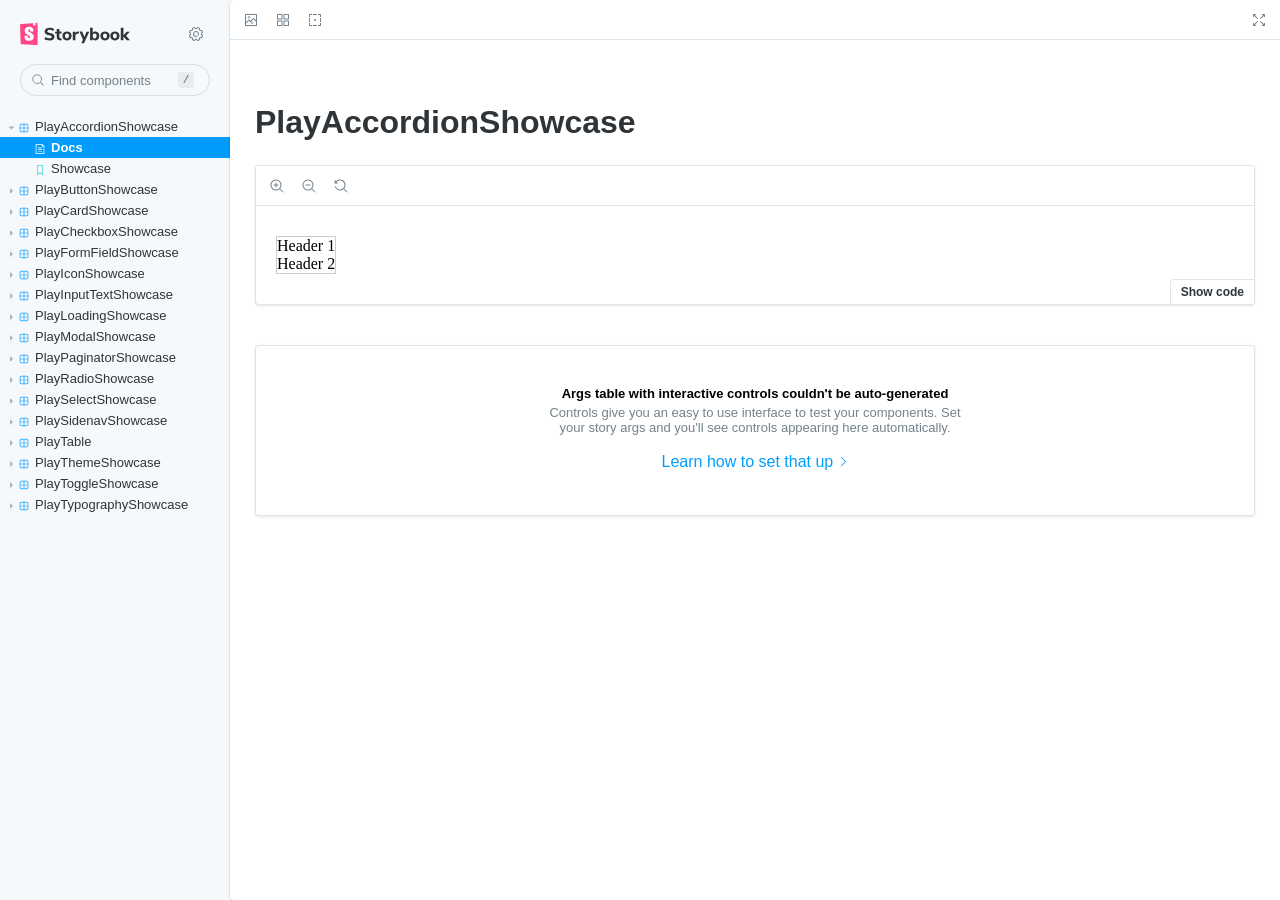
==== index.html @ f85f4144 "Deploy Storybook to GitHub Pages" ====
<!DOCTYPE html>
<html lang="en">
  <head>
    <meta charset="utf-8" />

    <title>@storybook/angular - Storybook</title>
    <meta name="viewport" content="width=device-width, initial-scale=1" />

    
    <link rel="icon" type="image/svg+xml" href="./favicon.svg" />
    
    <link
      rel="prefetch"
      href="./sb-common-assets/nunito-sans-regular.woff2"
      as="font"
      type="font/woff2"
      crossorigin
    />
    <link
      rel="prefetch"
      href="./sb-common-assets/nunito-sans-bold.woff2"
      as="font"
      type="font/woff2"
      crossorigin
    />
    <link rel="stylesheet" href="./sb-common-assets/fonts.css" />

    <link href="./sb-manager/runtime.js" rel="modulepreload" />

    
    <link href="./sb-addons/essentials-controls-0/manager-bundle.js" rel="modulepreload" />
    
    <link href="./sb-addons/essentials-actions-1/manager-bundle.js" rel="modulepreload" />
    
    <link href="./sb-addons/essentials-backgrounds-2/manager-bundle.js" rel="modulepreload" />
    
    <link href="./sb-addons/essentials-viewport-3/manager-bundle.js" rel="modulepreload" />
    
    <link href="./sb-addons/essentials-toolbars-4/manager-bundle.js" rel="modulepreload" />
    
    <link href="./sb-addons/essentials-measure-5/manager-bundle.js" rel="modulepreload" />
    
    <link href="./sb-addons/essentials-outline-6/manager-bundle.js" rel="modulepreload" />
       

    <style>
      #storybook-root[hidden] {
        display: none !important;
      }
    </style>

    
  </head>
  <body>
    <div id="root"></div>

    
    <script>
      
        
          window['FEATURES'] = {
  "warnOnLegacyHierarchySeparator": true,
  "buildStoriesJson": false,
  "storyStoreV7": true,
  "argTypeTargetsV7": true,
  "legacyDecoratorFileOrder": false
};
        
      
        
          window['REFS'] = {};
        
      
        
          window['LOGLEVEL'] = "info";
        
      
        
          window['DOCS_OPTIONS'] = {
  "defaultName": "Docs",
  "autodocs": true
};
        
      
        
          window['CONFIG_TYPE'] = "PRODUCTION";
        
      
        
      
        
      
    </script>
    

    <script type="module">
      import './sb-manager/runtime.js';

      
      import './sb-addons/essentials-controls-0/manager-bundle.js';
      
      import './sb-addons/essentials-actions-1/manager-bundle.js';
      
      import './sb-addons/essentials-backgrounds-2/manager-bundle.js';
      
      import './sb-addons/essentials-viewport-3/manager-bundle.js';
      
      import './sb-addons/essentials-toolbars-4/manager-bundle.js';
      
      import './sb-addons/essentials-measure-5/manager-bundle.js';
      
      import './sb-addons/essentials-outline-6/manager-bundle.js';
      
    </script>

    <link href="./sb-preview/runtime.js" rel="prefetch" as="script" />
  </body>
</html>
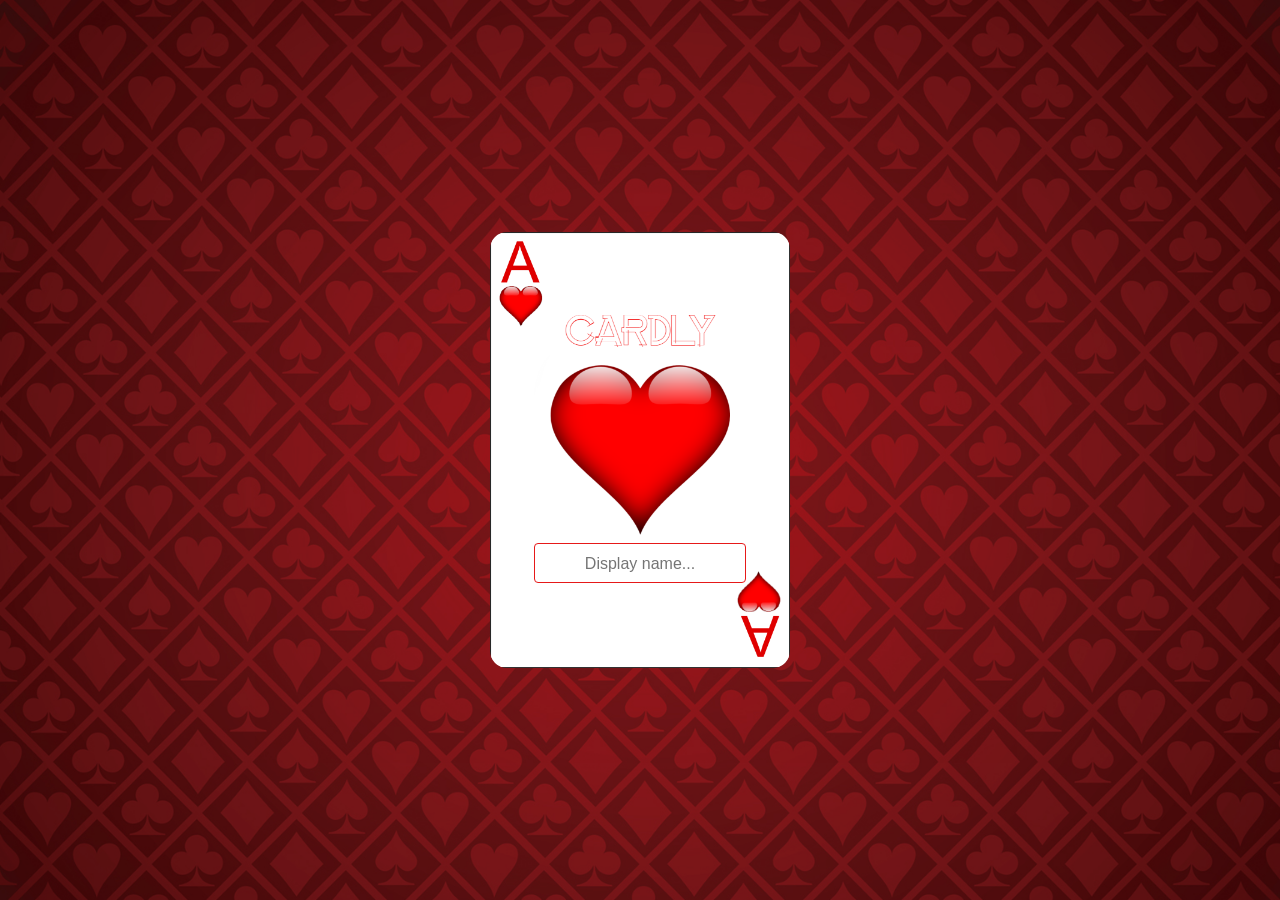
==== commit f4be623a: "deploy scum" ====
--- a/index.html
+++ b/index.html
@@ -1,118 +1,14 @@
-<!DOCTYPE html>
-<html lang="en">
+<!doctype html>
+<html lang="en" data-critters-container>
   <head>
-    <meta charset="utf-8" />
-
-    <title>@storybook/angular - Storybook</title>
-    <meta name="viewport" content="width=device-width, initial-scale=1" />
-
-    
-    <link rel="icon" type="image/svg+xml" href="./favicon.svg" />
-    
-    <link
-      rel="prefetch"
-      href="./sb-common-assets/nunito-sans-regular.woff2"
-      as="font"
-      type="font/woff2"
-      crossorigin
-    />
-    <link
-      rel="prefetch"
-      href="./sb-common-assets/nunito-sans-bold.woff2"
-      as="font"
-      type="font/woff2"
-      crossorigin
-    />
-    <link rel="stylesheet" href="./sb-common-assets/fonts.css" />
-
-    <link href="./sb-manager/runtime.js" rel="modulepreload" />
-
-    
-    <link href="./sb-addons/essentials-controls-0/manager-bundle.js" rel="modulepreload" />
-    
-    <link href="./sb-addons/essentials-actions-1/manager-bundle.js" rel="modulepreload" />
-    
-    <link href="./sb-addons/essentials-backgrounds-2/manager-bundle.js" rel="modulepreload" />
-    
-    <link href="./sb-addons/essentials-viewport-3/manager-bundle.js" rel="modulepreload" />
-    
-    <link href="./sb-addons/essentials-toolbars-4/manager-bundle.js" rel="modulepreload" />
-    
-    <link href="./sb-addons/essentials-measure-5/manager-bundle.js" rel="modulepreload" />
-    
-    <link href="./sb-addons/essentials-outline-6/manager-bundle.js" rel="modulepreload" />
-       
-
-    <style>
-      #storybook-root[hidden] {
-        display: none !important;
-      }
-    </style>
-
-    
-  </head>
+    <meta charset="utf-8">
+    <title>cardly</title>
+    <base href="/">
+    <meta name="viewport" content="width=device-width, initial-scale=1">
+    <link rel="icon" type="image/x-icon" href="favicon.ico">
+  <style>*,*:before,*:after{box-sizing:border-box}html{-moz-text-size-adjust:none;-webkit-text-size-adjust:none;text-size-adjust:none}body{margin:0}body{height:100vh;line-height:1.5;font-family:Roboto,sans-serif;background-image:url(/assets/logos/login.jpg);background-repeat:no-repeat;background-size:cover;background-position:center}:root{--play-primary-color-base: 0;--play-primary-color-darkest: hsl(var(--play-primary-color-base), 80%, 23%);--play-primary-color-darker: hsl(var(--play-primary-color-base), 80%, 41%);--play-primary-color: hsl(var(--play-primary-color-base), 80%, 50%);--play-primary-color-lighter: hsl(var(--play-primary-color-base), 80%, 77%);--play-primary-color-lightest: hsl(var(--play-primary-color-base), 80%, 94%);--play-accent-color-base: 210;--play-accent-color-darkest: hsl(var(--play-accent-color-base), 80%, 23%);--play-accent-color-darker: hsl(var(--play-accent-color-base), 80%, 41%);--play-accent-color: hsl(var(--play-accent-color-base), 80%, 50%);--play-accent-color-lighter: hsl(var(--play-accent-color-base), 80%, 77%);--play-accent-color-lightest: hsl(var(--play-accent-color-base), 80%, 94%);--play-success-color: hsl(131, 80%, 50%);--play-error-color: hsl(0, 80%, 50%);--play-warning-color: hsl(39, 80%, 50%);--play-text-color-light: #ffffff;--play-text-color-dark: #000000;--play-bg-color: #ffffff}
+</style><link rel="stylesheet" href="styles-D5F57SWN.css" media="print" onload="this.media='all'"><noscript><link rel="stylesheet" href="styles-D5F57SWN.css"></noscript><link rel="modulepreload" href="chunk-S4FENO5V.js"></head>
   <body>
-    <div id="root"></div>
-
-    
-    <script>
-      
-        
-          window['FEATURES'] = {
-  "warnOnLegacyHierarchySeparator": true,
-  "buildStoriesJson": false,
-  "storyStoreV7": true,
-  "argTypeTargetsV7": true,
-  "legacyDecoratorFileOrder": false
-};
-        
-      
-        
-          window['REFS'] = {};
-        
-      
-        
-          window['LOGLEVEL'] = "info";
-        
-      
-        
-          window['DOCS_OPTIONS'] = {
-  "defaultName": "Docs",
-  "autodocs": true
-};
-        
-      
-        
-          window['CONFIG_TYPE'] = "PRODUCTION";
-        
-      
-        
-      
-        
-      
-    </script>
-    
-
-    <script type="module">
-      import './sb-manager/runtime.js';
-
-      
-      import './sb-addons/essentials-controls-0/manager-bundle.js';
-      
-      import './sb-addons/essentials-actions-1/manager-bundle.js';
-      
-      import './sb-addons/essentials-backgrounds-2/manager-bundle.js';
-      
-      import './sb-addons/essentials-viewport-3/manager-bundle.js';
-      
-      import './sb-addons/essentials-toolbars-4/manager-bundle.js';
-      
-      import './sb-addons/essentials-measure-5/manager-bundle.js';
-      
-      import './sb-addons/essentials-outline-6/manager-bundle.js';
-      
-    </script>
-
-    <link href="./sb-preview/runtime.js" rel="prefetch" as="script" />
-  </body>
+    <app-root></app-root>
+  <script src="polyfills-K3CRPOEY.js" type="module"></script><script src="main-EQVAAUPS.js" type="module"></script></body>
 </html>
--- a/styles-D5F57SWN.css
+++ b/styles-D5F57SWN.css
@@ -0,0 +1 @@
+.cdk-overlay-container,.cdk-global-overlay-wrapper{pointer-events:none;top:0;left:0;height:100%;width:100%}.cdk-overlay-container{position:fixed;z-index:1000}.cdk-overlay-container:empty{display:none}.cdk-global-overlay-wrapper{display:flex;position:absolute;z-index:1000}.cdk-overlay-pane{position:absolute;pointer-events:auto;box-sizing:border-box;z-index:1000;display:flex;max-width:100%;max-height:100%}.cdk-overlay-backdrop{position:absolute;inset:0;z-index:1000;pointer-events:auto;-webkit-tap-highlight-color:rgba(0,0,0,0);transition:opacity .4s cubic-bezier(.25,.8,.25,1);opacity:0}.cdk-overlay-backdrop.cdk-overlay-backdrop-showing{opacity:1}.cdk-high-contrast-active .cdk-overlay-backdrop.cdk-overlay-backdrop-showing{opacity:.6}.cdk-overlay-dark-backdrop{background:rgba(0,0,0,.32)}.cdk-overlay-transparent-backdrop{transition:visibility 1ms linear,opacity 1ms linear;visibility:hidden;opacity:1}.cdk-overlay-transparent-backdrop.cdk-overlay-backdrop-showing{opacity:0;visibility:visible}.cdk-overlay-backdrop-noop-animation{transition:none}.cdk-overlay-connected-position-bounding-box{position:absolute;z-index:1000;display:flex;flex-direction:column;min-width:1px;min-height:1px}.cdk-global-scrollblock{position:fixed;width:100%;overflow-y:scroll}*,*:before,*:after{box-sizing:border-box}html{-moz-text-size-adjust:none;-webkit-text-size-adjust:none;text-size-adjust:none}body,h1,h2,h3,h4,p,figure,blockquote,dl,dd{margin:0}ul[role=list],ol[role=list]{list-style:none}body{height:100vh;line-height:1.5;font-family:Roboto,sans-serif;background-image:url(/assets/logos/login.jpg);background-repeat:no-repeat;background-size:cover;background-position:center}h1,h2,h3,h4,button,input,label{line-height:1.1}h1,h2,h3,h4{text-wrap:balance}a:not([class]){text-decoration-skip-ink:auto;color:currentColor}img,picture{max-width:100%;display:block}input,button,textarea,select{font:inherit}textarea:not([rows]){min-height:10em}:target{scroll-margin-block:5ex}:root{--play-primary-color-base: 0;--play-primary-color-darkest: hsl(var(--play-primary-color-base), 80%, 23%);--play-primary-color-darker: hsl(var(--play-primary-color-base), 80%, 41%);--play-primary-color: hsl(var(--play-primary-color-base), 80%, 50%);--play-primary-color-lighter: hsl(var(--play-primary-color-base), 80%, 77%);--play-primary-color-lightest: hsl(var(--play-primary-color-base), 80%, 94%);--play-accent-color-base: 210;--play-accent-color-darkest: hsl(var(--play-accent-color-base), 80%, 23%);--play-accent-color-darker: hsl(var(--play-accent-color-base), 80%, 41%);--play-accent-color: hsl(var(--play-accent-color-base), 80%, 50%);--play-accent-color-lighter: hsl(var(--play-accent-color-base), 80%, 77%);--play-accent-color-lightest: hsl(var(--play-accent-color-base), 80%, 94%);--play-success-color: hsl(131, 80%, 50%);--play-error-color: hsl(0, 80%, 50%);--play-warning-color: hsl(39, 80%, 50%);--play-text-color-light: #ffffff;--play-text-color-dark: #000000;--play-bg-color: #ffffff}play-card{--play-card-padding: 25px;--play-card-border-radius: 4px;--play-card-bg: #ffffff;--play-card-box-shadow: 0 2px 1px -1px #0003, 0 1px 1px #f1f1f124, 0 1px 3px #0000001f;--play-card-header-height: 64px}
--- a/styles-D5F57SWN.css
+++ b/styles-D5F57SWN.css
@@ -0,0 +1 @@
+.cdk-overlay-container,.cdk-global-overlay-wrapper{pointer-events:none;top:0;left:0;height:100%;width:100%}.cdk-overlay-container{position:fixed;z-index:1000}.cdk-overlay-container:empty{display:none}.cdk-global-overlay-wrapper{display:flex;position:absolute;z-index:1000}.cdk-overlay-pane{position:absolute;pointer-events:auto;box-sizing:border-box;z-index:1000;display:flex;max-width:100%;max-height:100%}.cdk-overlay-backdrop{position:absolute;inset:0;z-index:1000;pointer-events:auto;-webkit-tap-highlight-color:rgba(0,0,0,0);transition:opacity .4s cubic-bezier(.25,.8,.25,1);opacity:0}.cdk-overlay-backdrop.cdk-overlay-backdrop-showing{opacity:1}.cdk-high-contrast-active .cdk-overlay-backdrop.cdk-overlay-backdrop-showing{opacity:.6}.cdk-overlay-dark-backdrop{background:rgba(0,0,0,.32)}.cdk-overlay-transparent-backdrop{transition:visibility 1ms linear,opacity 1ms linear;visibility:hidden;opacity:1}.cdk-overlay-transparent-backdrop.cdk-overlay-backdrop-showing{opacity:0;visibility:visible}.cdk-overlay-backdrop-noop-animation{transition:none}.cdk-overlay-connected-position-bounding-box{position:absolute;z-index:1000;display:flex;flex-direction:column;min-width:1px;min-height:1px}.cdk-global-scrollblock{position:fixed;width:100%;overflow-y:scroll}*,*:before,*:after{box-sizing:border-box}html{-moz-text-size-adjust:none;-webkit-text-size-adjust:none;text-size-adjust:none}body,h1,h2,h3,h4,p,figure,blockquote,dl,dd{margin:0}ul[role=list],ol[role=list]{list-style:none}body{height:100vh;line-height:1.5;font-family:Roboto,sans-serif;background-image:url(/assets/logos/login.jpg);background-repeat:no-repeat;background-size:cover;background-position:center}h1,h2,h3,h4,button,input,label{line-height:1.1}h1,h2,h3,h4{text-wrap:balance}a:not([class]){text-decoration-skip-ink:auto;color:currentColor}img,picture{max-width:100%;display:block}input,button,textarea,select{font:inherit}textarea:not([rows]){min-height:10em}:target{scroll-margin-block:5ex}:root{--play-primary-color-base: 0;--play-primary-color-darkest: hsl(var(--play-primary-color-base), 80%, 23%);--play-primary-color-darker: hsl(var(--play-primary-color-base), 80%, 41%);--play-primary-color: hsl(var(--play-primary-color-base), 80%, 50%);--play-primary-color-lighter: hsl(var(--play-primary-color-base), 80%, 77%);--play-primary-color-lightest: hsl(var(--play-primary-color-base), 80%, 94%);--play-accent-color-base: 210;--play-accent-color-darkest: hsl(var(--play-accent-color-base), 80%, 23%);--play-accent-color-darker: hsl(var(--play-accent-color-base), 80%, 41%);--play-accent-color: hsl(var(--play-accent-color-base), 80%, 50%);--play-accent-color-lighter: hsl(var(--play-accent-color-base), 80%, 77%);--play-accent-color-lightest: hsl(var(--play-accent-color-base), 80%, 94%);--play-success-color: hsl(131, 80%, 50%);--play-error-color: hsl(0, 80%, 50%);--play-warning-color: hsl(39, 80%, 50%);--play-text-color-light: #ffffff;--play-text-color-dark: #000000;--play-bg-color: #ffffff}play-card{--play-card-padding: 25px;--play-card-border-radius: 4px;--play-card-bg: #ffffff;--play-card-box-shadow: 0 2px 1px -1px #0003, 0 1px 1px #f1f1f124, 0 1px 3px #0000001f;--play-card-header-height: 64px}
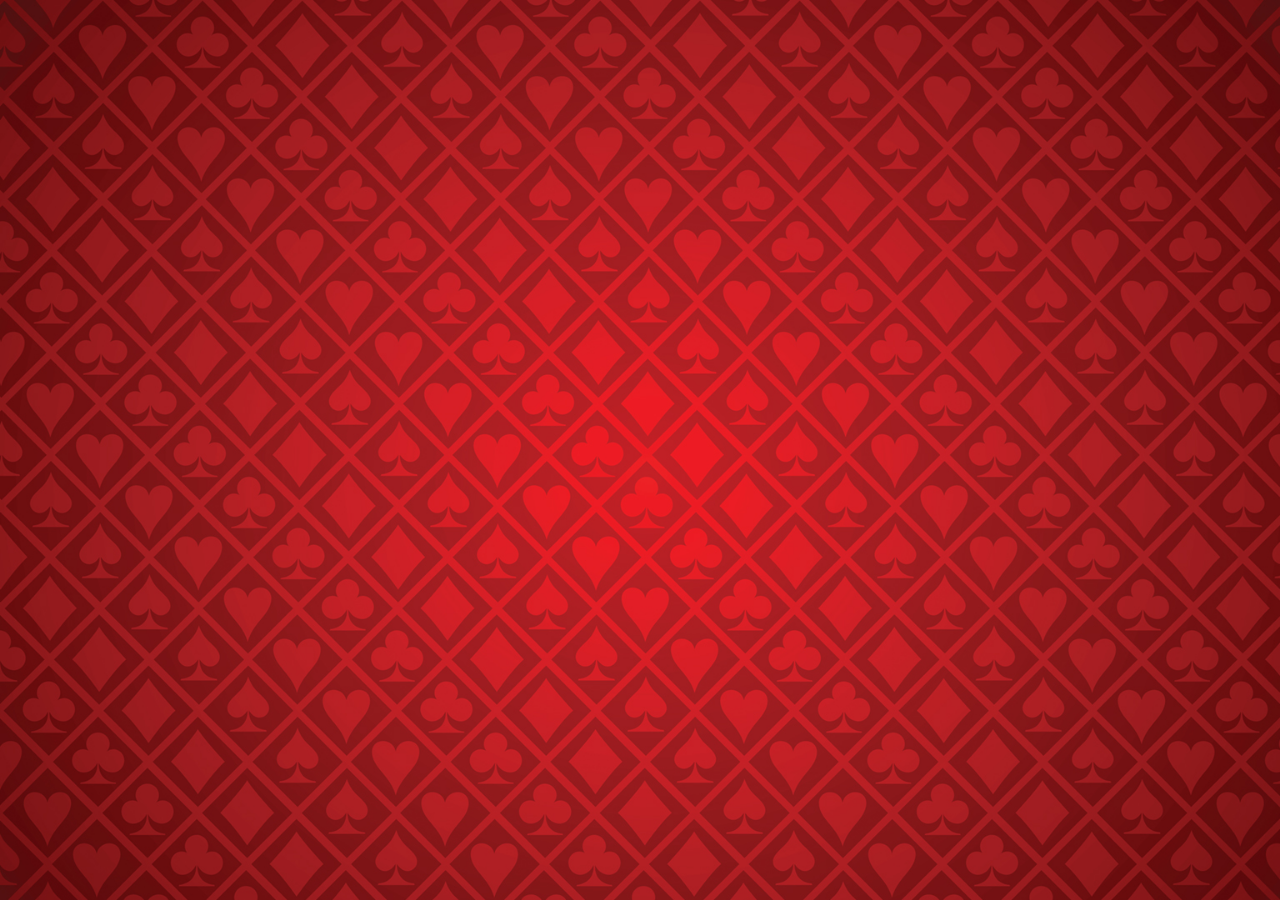
==== commit 413f7e8d: "Deploy cardly" ====
--- a/index.html
+++ b/index.html
@@ -3,7 +3,7 @@
   <head>
     <meta charset="utf-8">
     <title>cardly</title>
-    <base href="/">
+    <base href="/dev-playground/">
     <meta name="viewport" content="width=device-width, initial-scale=1">
     <link rel="icon" type="image/x-icon" href="favicon.ico">
   <style>*,*:before,*:after{box-sizing:border-box}html{-moz-text-size-adjust:none;-webkit-text-size-adjust:none;text-size-adjust:none}body{margin:0}body{height:100vh;line-height:1.5;font-family:Roboto,sans-serif;background-image:url(/assets/logos/login.jpg);background-repeat:no-repeat;background-size:cover;background-position:center}:root{--play-primary-color-base: 0;--play-primary-color-darkest: hsl(var(--play-primary-color-base), 80%, 23%);--play-primary-color-darker: hsl(var(--play-primary-color-base), 80%, 41%);--play-primary-color: hsl(var(--play-primary-color-base), 80%, 50%);--play-primary-color-lighter: hsl(var(--play-primary-color-base), 80%, 77%);--play-primary-color-lightest: hsl(var(--play-primary-color-base), 80%, 94%);--play-accent-color-base: 210;--play-accent-color-darkest: hsl(var(--play-accent-color-base), 80%, 23%);--play-accent-color-darker: hsl(var(--play-accent-color-base), 80%, 41%);--play-accent-color: hsl(var(--play-accent-color-base), 80%, 50%);--play-accent-color-lighter: hsl(var(--play-accent-color-base), 80%, 77%);--play-accent-color-lightest: hsl(var(--play-accent-color-base), 80%, 94%);--play-success-color: hsl(131, 80%, 50%);--play-error-color: hsl(0, 80%, 50%);--play-warning-color: hsl(39, 80%, 50%);--play-text-color-light: #ffffff;--play-text-color-dark: #000000;--play-bg-color: #ffffff}
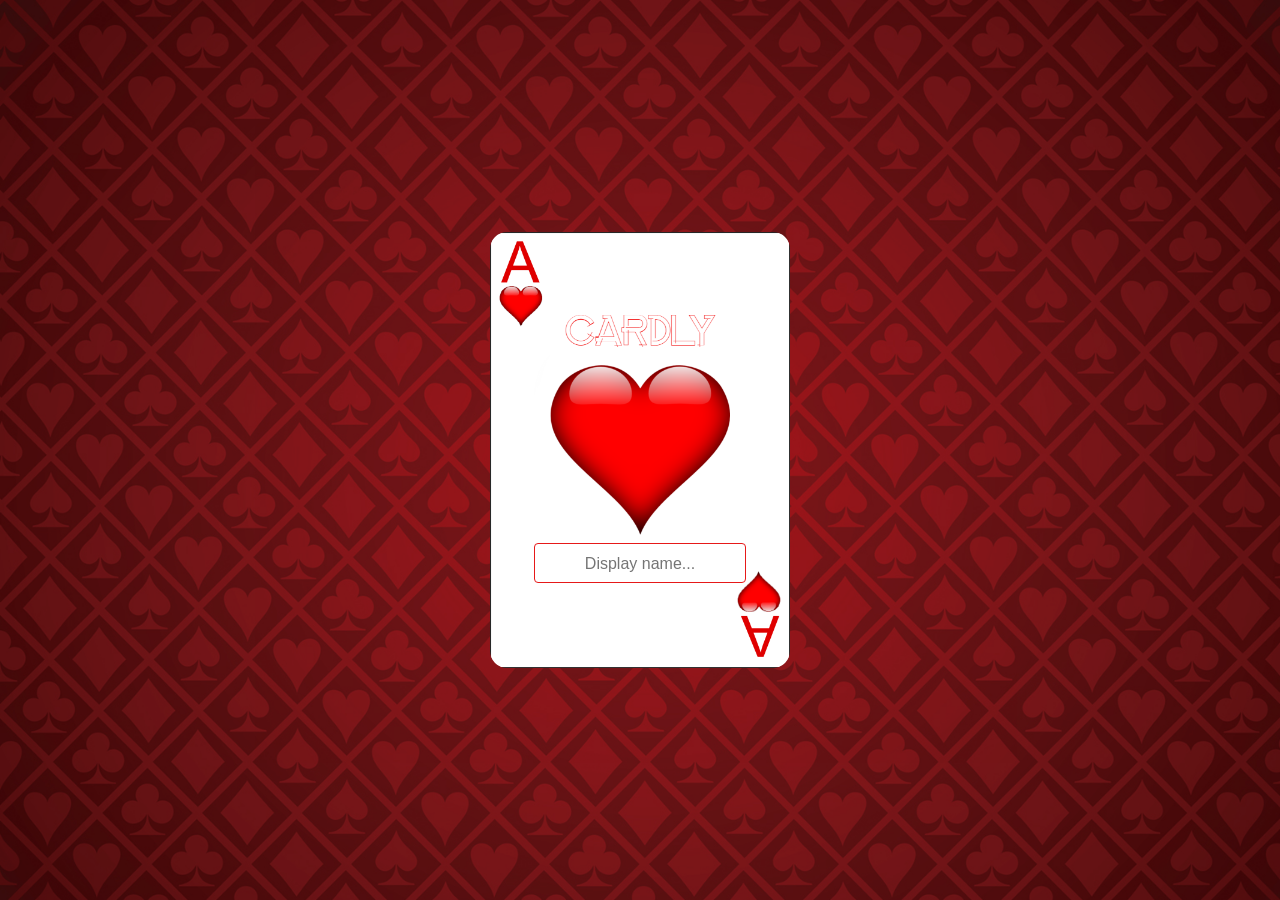
==== commit 7bf0c4c4: "Deploy Cardly" ====
--- a/index.html
+++ b/index.html
@@ -3,7 +3,7 @@
   <head>
     <meta charset="utf-8">
     <title>cardly</title>
-    <base href="/dev-playground/">
+    <base href="/">
     <meta name="viewport" content="width=device-width, initial-scale=1">
     <link rel="icon" type="image/x-icon" href="favicon.ico">
   <style>*,*:before,*:after{box-sizing:border-box}html{-moz-text-size-adjust:none;-webkit-text-size-adjust:none;text-size-adjust:none}body{margin:0}body{height:100vh;line-height:1.5;font-family:Roboto,sans-serif;background-image:url(/assets/logos/login.jpg);background-repeat:no-repeat;background-size:cover;background-position:center}:root{--play-primary-color-base: 0;--play-primary-color-darkest: hsl(var(--play-primary-color-base), 80%, 23%);--play-primary-color-darker: hsl(var(--play-primary-color-base), 80%, 41%);--play-primary-color: hsl(var(--play-primary-color-base), 80%, 50%);--play-primary-color-lighter: hsl(var(--play-primary-color-base), 80%, 77%);--play-primary-color-lightest: hsl(var(--play-primary-color-base), 80%, 94%);--play-accent-color-base: 210;--play-accent-color-darkest: hsl(var(--play-accent-color-base), 80%, 23%);--play-accent-color-darker: hsl(var(--play-accent-color-base), 80%, 41%);--play-accent-color: hsl(var(--play-accent-color-base), 80%, 50%);--play-accent-color-lighter: hsl(var(--play-accent-color-base), 80%, 77%);--play-accent-color-lightest: hsl(var(--play-accent-color-base), 80%, 94%);--play-success-color: hsl(131, 80%, 50%);--play-error-color: hsl(0, 80%, 50%);--play-warning-color: hsl(39, 80%, 50%);--play-text-color-light: #ffffff;--play-text-color-dark: #000000;--play-bg-color: #ffffff}
